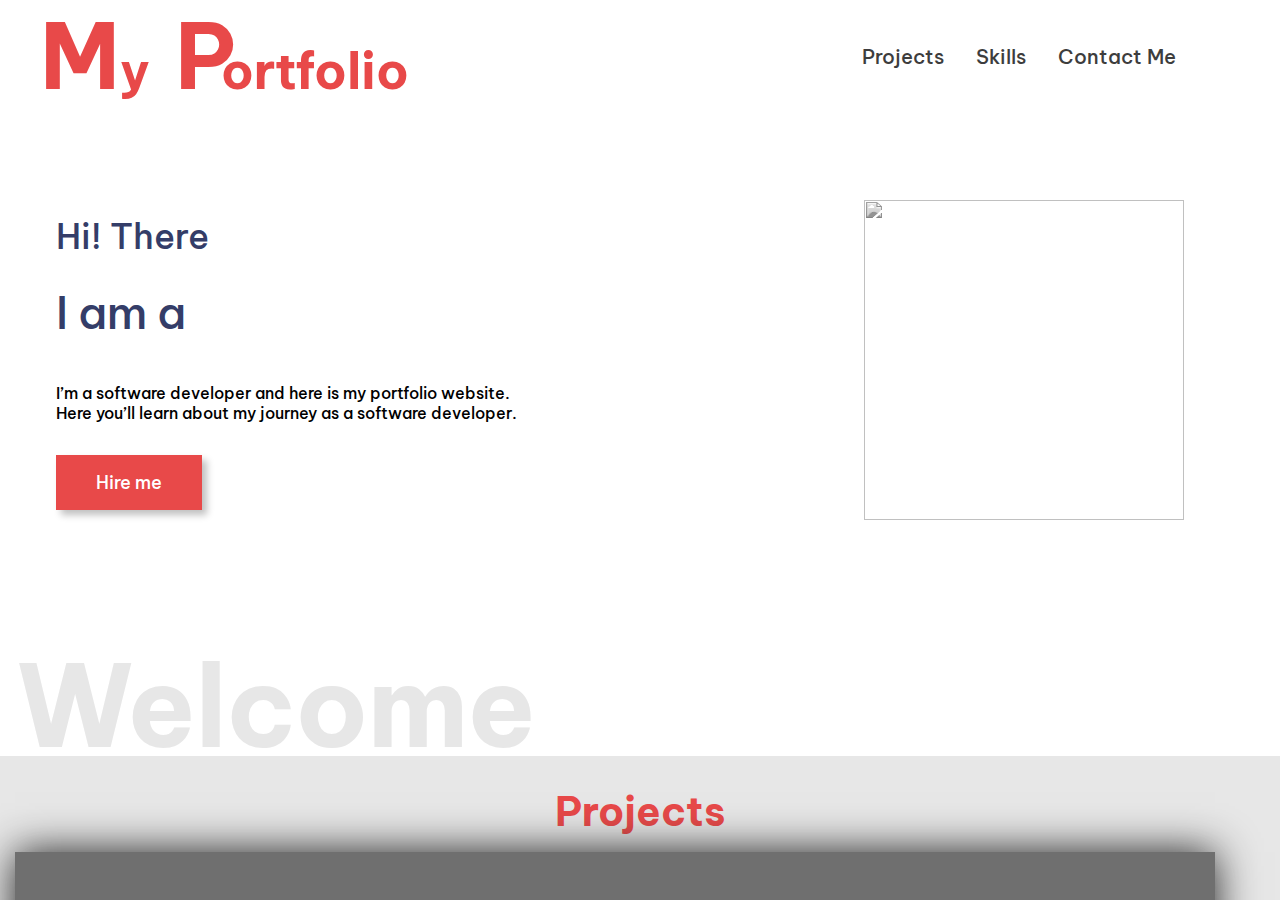
==== MyPortfolio/index.html @ dfd2cd28 "update" ====
<!DOCTYPE html>
<html lang="en">
<head>
    <meta charset="UTF-8">
    <meta http-equiv="X-UA-Compatible" content="IE=edge">
    <meta name="viewport" content="width=device-width, initial-scale=1.0">
    <title>Portfolio Website - Sandeep Singh</title>
    <link rel="stylesheet" href="styles.css">
</head>
<body>
    
    <div id="wrapper">

        <div class="container">
            <div class="navbar">
                
                <div class="logo-container">
                  <h2 class="logo-heading">
                    <span class="caps">M</span>y<span class="caps alP">P</span>ortfolio
                  </h2>
                </div>
                
                <div class="nav-items">
                    <div><a href="#projects">Projects</a></div>
                    <div><a href="#skills">Skills</a></div>
                    <div><a href="#contactme">Contact Me</a></div>
                </div>

            </div>

            <div class="hero-section">

                <div class="faded-text">Welcome</div>
    
                <div class="hero-section-left">
                    <div class="hero-section-heading">Hi! There</div>
                    
                    <div class="hero-section-heading hero-section-sub-heading">
                        I am a <span class="role"></span>
                    </div>
    
                    <div class="hero-section-description">
                        I’m a software developer and here is my portfolio website. Here you’ll 
                        learn about my journey as a software developer.
                    </div>
                    
                    <div class="btn-pink" id="btn">Hire me</div>
    
                </div>
    
                <div class="hero-section-right">
                    <div class="absolute icons icon-dots">
                        <img src="./images/userAsset/dots.png" alt="" />
                      </div>
                      <div class="absolute icons icon-cube">
                        <img src="./images/userAsset/cube.png" alt="" />
                      </div>
                      <div class="absolute icons icon-circle">
                        <img src="./images/userAsset/circle.png" alt="" />
                      </div>
                      <div class="absolute icons icon-zigzag">
                        <img src="./images/userAsset/zigzags.png" alt="" />
                      </div>
                      <div class="absolute icons icon-plus">
                        <img src="./images/userAsset/plus.png" alt="" />
                      </div>
                      <div class="user-image">
                        <img src="./images/userAsset/_sandeep.777-20230219-0002.jpg" height="320px" width="320px"/>
                      </div>
                </div>
    
            </div>
        </div>

        <div class="project-section" id="projects">
            <h2 class="page-header">Projects</h2>

            <div class="project-container">
                <div class="project-card" id="project1">
                    <div class="project-number project-number-right">01</div>
                    <div class="project-content project-content-left">

                        <div class="project-skills-container">
                            <img class="project-skill" src="./images/stack/HTML.png" alt="" />
                            <img class="project-skill" src="./images/stack/CSS.png" alt="" />
                            <img class="project-skill" src="./images/stack/Javascript.svg" alt="" />
                            <img class="project-skill" src="./images/stack/Express.png" alt="" />
                            <img class="project-skill" src="./images/stack/NextJsCircle.png" alt="" />
                            <img class="project-skill" src="./images/stack/Tailwind.png" alt="" />
                            <img class="project-skill" src="./images/stack/NodeJs.svg" alt="" />
                            <img class="project-skill" src="./images/stack/MongoDB.svg" alt="" />
                            <img class="project-skill" src="./images/stack/Redux.svg" alt="" />
                            <img class="project-skill" src="./images/stack/Vercel.svg" alt="" />
                        </div>

                        <h2 class="project-heading">Tint & Orange</h2>

                        <p class="project-subHeading">Its is a car modification copany 
                            which provide you sheets to protect your car from scratch
                        </p>
                        <div class="btn-grp">
                            <button class="btn-pink btn-project">Read More</button>
                            <a href="">
                            <i title="GitHubLink" class="fa-brands fa-github icon"></i>
                            </a>
                            <a href="">
                            <i title="Live Link" class="fa-solid fa-link icon"></i>
                            </a>
                        </div>
                    </div>
                </div>

                <div class="project-card" id="project2">
                  <div class="project-number project-number-left">02</div>
                  <div class="project-content project-content-right">
                    <div class="project-skill-container">
                      <img class="project-skill" src="./images/stack/HTML.png" alt="" />
                      <img class="project-skill" src="./images/stack/CSS.png" alt="" />
                      <img class="project-skill" src="./images/stack/Javascript.svg" alt="" />
                      <img class="project-skill" src="./images/stack/NextJsCircle.png" alt="" />
                      <img class="project-skill" src="./images/stack/Tailwind.png" alt="" />
                      <img class="project-skill" src="./images/stack/Redux.svg" alt="" />
                      <img class="project-skill" src="./images/stack/Vercel.svg" alt="" />
                    </div>
                    <h2 class="project-heading">Breaking Copyrights</h2>
                    <p class="project-subHeading">
                      A platform to download copyrights free youtube music
                    </p>
                    <div class="btn-group">
                      <button class="btn-pink btn-project">Read More</button>
                      <a href="">
                        <i title="GitHubLink" class="fa-brands fa-github icon"></i>
                      </a>
                      <a href="">
                        <i title="Live Link" class="fa-solid fa-link icon"></i>
                      </a>
                    </div>
                  </div>
                </div>
          
                <div class="project-card" id="project3">
                  <div class="project-number project-number-rightdown">03</div>
                  <div class="project-content project-content-left">
                    <div class="project-skill-container">
                      <img class="project-skill" src="./images/stack/HTML.png" alt="" />
                      <img class="project-skill" src="./images/stack/CSS.png" alt="" />
                      <img class="project-skill" src="./images/stack/Javascript.svg" alt="" />
                      <img class="project-skill" src="./images/stack/NextJsCircle.png" alt="" />
                      <img class="project-skill" src="./images/stack/Tailwind.png" alt="" />
                      <img class="project-skill" src="./images/stack/Vercel.svg" alt="" />
                    </div>
          
                    <h2 class="project-heading">Artful Interiors</h2>
                    <p class="project-subHeading">
                      A Website for interior designer to showcase their works and samples
                    </p>
                    <div class="btn-group">
                      <button class="btn-pink btn-project">Read More</button>
                      <a href="">
                        <i title="GitHubLink" class="fa-brands fa-github icon"></i>
                      </a>
                      <a href="">
                        <i title="Live Link" class="fa-solid fa-link icon"></i>
                      </a>
                    </div>
                  </div>
                </div>
          
                <div class="project-card" id="project4">
                  <div class="project-number project-number-leftdown">04</div>
                  <div class="project-content project-content-right">
                    <div class="project-skill-container">
                      <img class="project-skill" src="./images/stack/NextJsCircle.png" alt="" />
                      <img class="project-skill" src="./images/stack/Tailwind.png" alt="" />
                      <img class="project-skill" src="./images/stack/Vercel.svg" alt="" />
                    </div>
                    <h2 class="project-heading">Granit</h2>
                    <p class="project-subHeading">
                      A architectural website to plan your building or home (Hebrew
                      Language)
                    </p>
                    <div class="btn-group">
                      <button class="btn-pink btn-project">Read More</button>
                      <a href="">
                        <i title="GitHubLink" class="fa-brands fa-github icon"></i>
                      </a>
                      <a href="">
                        <i title="Live Link" class="fa-solid fa-link icon"></i>
                      </a>
                    </div>
                  </div>
                </div>
            </div>

        </div>
        
        <div id="skills" class="container skills-container ">
          <div class="skill-fade-text">Skills</div>

          <div class="skill-container-left">
            <h2 class="skill-heading">
              <span class="caps">M</span>e and
              <br />
              MyTech Stack
            </h2>

            <div class="skill-subHeading">
              <p>
                Hi Everyone, My name is <strong><cite>Sandeep Singh</cite></strong>. I am a Full Stack Web Developer and I
                have been working for last 1 Year and Currently I am working with a
                Budding Startup in <strong><cite>Vadodara,Gujarat,India</cite></strong> and a full Time Freelancer. Currently I am
                working on NextJs and Making Beautiful UI-UX are my fey features
              </p>
              <p>
                Lorem ipsum dolor, sit amet consectetur adipisicing elit. Non
                doloremque aspernatur, maiores voluptatum minus laudantium?
                Perspiciatis accusamus minima porro dolores necessitatibus, magni
                dolorem et qui veniam nulla sequi molestiae maxime.
              </p>
              <p>
                Lorem ipsum dolor sit amet consectetur adipisicing elit. Quis quidem
                quos ullam veritatis voluptates tenetur qui ipsa nulla culpa itaque?
              </p>
            </div>
          </div>

          <div class="skill-container-right">
            <img src="./images/userAsset/blob vector.png" class="blob-style" alt="" />

            <img src="./images/stack/HTML.png" alt="" class="skills-logo" />
            <img src="./images/stack/CSS.png" alt="" class="skills-logo" />
            <img src="./images/stack/Javascript.svg" alt="" class="skills-logo" />
            <img src="./images/stack/React.png" alt="" class="skills-logo" />
            <img src="./images/stack/NodeJs.svg" alt="" class="skills-logo" />
            <img src="./images/stack/Next.svg" alt="" class="skills-logo" />
            <img src="./images/stack/Redux.svg" alt="" class="skills-logo" />
            <img src="./images/stack/Tailwind.png" alt="" class="skills-logo" />
            <img src="./images/stack/Bootstrap.svg" alt="" class="skills-logo" />
            <img src="./images/stack/MaterialUI.svg" alt="" class="skills-logo" />
            <img src="./images/stack/Express.png" alt="" class="skills-logo" />
            <img src="./images/stack/Git.svg" alt="" class="skills-logo" />
            <img src="./images/stack/Github.svg" alt="" class="skills-logo" />
            <img src="./images/stack/Graphql.svg" alt="" class="skills-logo" />
            <img src="./images/stack/MongoDB.svg" alt="" class="skills-logo" />
            <img src="./images/stack/Vercel.svg" alt="" class="skills-logo" />
            <img src="./images/stack/ChartJs.svg" alt="" class="skills-logo" />
            <img src="./images/stack/Bash.svg" alt="" class="skills-logo" />
            <img src="./images/stack/Docker.svg" alt="" class="skills-logo" />
            <img src="./images/stack/K8s.svg" alt="" class="skills-logo" />
          </div>
        
        
        
        </div>

        <div class="contactus-form-container" id="contactme">
          <div class="container">

            <h1 class="contactus-heading">Contact me</h1>

            <h3 class="contactus-sub-heading">
              Questions, thoughts, or just want to say hello?
            </h3>


            <div class="contactus-form-container">
              <form class="form" action="">
                <div class="formfield-container">
                  <input class="formfield" 
                  type="text" 
                  name="name" 
                  id="" 
                  placeholder="Enter your name" />

                  <input class="formfield" 
                  type="email" 
                  name="email" 
                  id="" 
                  placeholder="Enter your email address" />

                  <input class="formfield" 
                  type="text" 
                  name="subject" 
                  id="" 
                  placeholder="Enter your subject" />

                  <textarea name="message" 
                  id="" cols="30" rows="10" 
                  class="formfield formfield-textarea"
                  placeholder="Enter your message"></textarea>

                </div>
                
                <div>
                  <button type="submit" class="btn-pink" id="submit-btn">
                    Send Message<i class="submit-icon fa-solid fa-paper-plane"></i>
                  </button>
                </div>

              </form>

            </div>


          </div>
        </div>

        <footer>
          <div class="container">
            <div class="footer-wrapper">
              <!--<div class="footer-faded-text">Sandy</div>-->

              <div class="link-wrapper">
                <div>
                  <a href="#projects">Projects</a>
                </div>
                <div>
                  <a href="#skills">Skills</a>
                </div>
                <div>
                  <a href="#contactme">Contact Me</a>
                </div>
              </div>

              <div class="icon-wrapper">
                <a href="https://www.linkedin.com/in/sandeep-singh-952b2524a" target="_blank"><i class="fa-brands fa-linkedin icon"></i></a>
                <a href="https://github.com/Sandy-1673" target="_blank"><i class="fa-brands fa-github icon"></i></a>
                <a href="https://instagram.com/_sandeep.777?igshid=YmMyMTA2M2Y=" target="_blank"><i class="fa-brands fa-instagram icon"></i></a>
                <a href="mailto:sandeepsingh99744@gmail.com"><i class="fa-regular fa-envelope icon"></i></a>
              </div>

            </div>
          </div>
        </footer>

    </div>
  <script src="https://cdn.jsdelivr.net/npm/typed.js@2.0.12"></script>
  <script src="https://kit.fontawesome.com/58a810656e.js" crossorigin="anonymous"></script>
  <script>
    var typeData = new Typed(".role", {
      strings: [
        "Full Stack Developer",
        "Web Developer",
        "UI-UX Designer",
        "Backend Developer",
        "Coder",
      ],
      loop: true,
      typeSpeed: 100,
      backSpeed: 80,
      backDelay: 1000,
    });
  </script>
</body>
</html>
---- MyPortfolio/styles.css ----
@import url("https://fonts.googleapis.com/css2?family=Be+Vietnam+Pro:wght@300&display=swap");

*{
  margin:0;
  padding:0;
  /* box-sizing:border-box; */
  font-family: "Be Vietnam Pro", sans-serif;
  scroll-behavior: smooth;
}
:root {
  --bgOrange: #e84949;
}

#wrapper{
    height:100vh;
    overflow-y:auto;
    overflow-x: hidden;
}

.container{
    width:1200px;
    margin:0 auto;
}

.navbar{
    display: flex;
    justify-content:space-between;
    align-items:center;

    padding-top:1rem;
}

.logo{
    width:80px;
}

.logo-container{
    display:flex;
    margin-top: 15px;
    justify-content: baseline;
    align-items: center;
}

.logo-heading{
  font-size:50px;
  font-style: bold;
  color: var(--bgOrange);
  line-height: 50px;
}

.alP{
  margin-left: 25px;
  margin-right: -15px;
}

.logo-text{
    margin-left:-1.2rem;
    font-size:28px;
}

.nav-items{
    display:flex;
    gap:2rem;
    padding: 0 4em;
}

.nav-items div{
    font-size:20px;
    font-weight:500;
    cursor:pointer;
   
}
.nav-items div a{
    color:rgb(61, 61, 61);
    /* transition: all 5s ease; */
}

a{
    text-decoration: none;
}


.nav-items div:hover{
    transition:0.8s;
    font-weight: bold;
}

.hero-section{
    position:relative;
    display:flex;
    justify-content: center;
    align-items: center;

    gap: 5rem;
    margin: 4rem auto;
    padding: 0 1rem;
    padding-bottom: 8rem;
}

.faded-text{
    position:absolute;
    user-select:none;
    font-size: 7em;
    color:rgb(231,231,231);
    
    bottom: -16%;
    left: -2%;
    font-weight: bold;
    transition: all 3s;
}

.hero-section-left{
    /* width:100%; */
    display: flex;
    flex-direction: column;
    justify-content:center;
    gap: 2rem;
}

.hero-section-heading{
    font-size: 35px;
    color: #343d68;
    font-weight: 500;
}

.role{
    color: #4e45d5;
    font-weight: 800;
}

.hero-section-sub-heading{
    font-size: 45px;
    line-height: 45px;
}

.hero-section-description{
    margin-top: 1rem;
    width: 70%;
    font-weight: 500;
}

.btn-pink {
    background-color: var(--bgOrange);
    width: fit-content;
    color: white;
    padding: 0.8rem 2.3rem;
    box-shadow: 5px 5px 7px 0px #0000003f;
    font-size: 18px;
    cursor: pointer;
    transition: all 0.5s;
    font-weight: 500;
    border: solid 3px transparent;
    position: relative;
    z-index: 1;
  }
  .btn-pink::before {
    content: "";
    position: absolute;
    background-color: #fff;
    top: 0px;
    left: 0;
    right: 0;
    bottom: 0px;
    z-index: -1;
    transform: scaleX(0);
    transform-origin: left;
    transition: all 0.8s;
  }
  .btn-pink:hover::before {
    transform: scaleX(1);
  }
  .btn-pink:hover {
    border: solid 3px var(--bgOrange);
    color: black;
  }

  .hero-section-right{
    position:relative;
  }

  .absolute{
    position:absolute;
  }

  .user-image{
    padding:2.5rem;
    filter:grayscale(1);
    transition:all 1s;
    animation: scaleImage 5s linear infinite;
  }

  .user-image img{
    z-index:-9;
  }

  @keyframes scaleImage {

    0%{
        filter:grayscale(0);
        transform:scale(1);
        
    }

    50%{
        transform:scale(1.1);
        filter:grayscale(1);
        box-shadow: 3px 3px 10px black;
    }

    100%{
        transform:scale(1);
        filter:grayscale(0);
    }
    
  }


  .icon-dots{
    z-index:9;
    bottom:-1rem;
    right:0;
    animation-name:dotsAnimation;
    animation-duration: 5s;
    animation-iteration-count: infinite;
  }

  @keyframes dotsAnimation {
    0%{
        transform:translateY(0px);
    }
    50%{
        transform: translateY(-15px);
    }
    100%{
        transform: translateY(0px);
    }
    
  }

  .icon-cube{
    z-index:9;
    top:-0.8em;
    right:1em;
    animation-name: cubeRotate;
    animation-duration: 3s;
    animation-iteration-count: infinite;
  }

  @keyframes cubeRotate {
    0%{
        transform: rotateY(0deg) translateY(0px);
    }
    50%{
        transform:  rotateY(180deg) translateY(-12px);
    }
    100%{
        transform:  rotateY(360deg) translateY(0px);
    }
  }

  .icon-circle{
    z-index:9;
    left:0;
    bottom:0;
    animation-name:shakeEffect;
    animation-duration: 6s;
    animation-timing-function: linear;
    animation-iteration-count: infinite;
} 
 @keyframes shakeEffect {
  
    50%{
        left:5%;
        bottom:10%;
    }
 
  }

  .icon-zigzag{
    z-index:9;
    top:1.5em;
    left:-0.3em;
    animation:zigzagAnimation 5s ease-in infinite;
  }

  @keyframes zigzagAnimation{
    50%{
        left:5%;
        top:2%;
    }
  }
  .icon-plus{
    z-index:9;
    top:-0.8rem;
    left: 50%;
    animation:shakeEffectPlus 5s ease-in infinite;
  }

  @keyframes shakeEffectPlus {
    50%{
        top:3%;
        left:48%
    }
  }

  .project-section{
    background-color: rgb(231,231,231);
    margin-top:4rem;
  }

  .page-header{
    color:var(--bgOrange);
    font-size:90px;
    text-align:center;
    padding-top:30px;
  }
  .project-container{
    max-width: 1200px;
    margin:0 auto;
    padding:3rem 0;

    display:flex;
    flex-direction:column;
    gap:120px;
  }

  .project-card{
    width:90%;
    height:550px;
    background-image: url(./images/projects/Project1.png);
    background-size: cover;
    /* background-repeat: no-repeat; */
    position:relative;
    box-shadow:0px 0px 40px #1f1f1f;
  }

  .project-card::after{
    content:"";
    position:absolute;
    top:0;
    left:0;
    right:0;
    bottom:0;
    background-color: #1f1f1f9a;
    z-index:0;
    /* transform: scaleX(1); */
  }

  .project-card::before{
    content:"";
    position:absolute;
    top:0;
    left:0;
    right:0;
    bottom:0;
    background: linear-gradient(45deg, #343d68, #343d68be, #343d687c);
    transform:scaleX(0);
    transform-origin: left;
    transition: all 0.4s;
    z-index:1;
  }

  .project-card:hover::before{
    transform:scaleX(1);
  }

  .project-number{
    position:absolute;
    font-size:200px;
    font-weight:600;
    color:white;
    z-index:10;
    /* display:none; */
    opacity: 0;
  }

  .project-card:hover .project-number{
    /* display:block; */
    opacity: 1;
  }

  .project-number-right{
    right:-40px;
    top:-45px;
  }

  .project-number-rightdown{
    right:-40px;
    bottom:-45px;
  }

  .project-number-left{
    left:-40px;
    top:-45px;
  }

  .project-number-leftdown{
    left:-40px;
    bottom:-45px;
  }

  .project-content{
    position:absolute;
    display:flex;
    flex-direction:column;
    color:white;
    padding:2em;
    bottom:20%;
    z-index:5;
    gap:1em;
    transition:all 0.4s;
  }


  .project-content-left{ 
    left:10%;
  }

  .project-content-right{ 
    right:10%;
  }

  .project-skills-container{
    width:60%;
    display:flex;
    gap:10px;
    flex-wrap:wrap;
  
  }

  .project-skill{
    width:40px;
  }

  .project-heading{
    font-size:50px;
    font-weight: bold;
    line-height:3rem;
  }
  
  .project-subHeading{
    width:70%;
    font-size:16px;
    font-style: italic;
  }


  .btn-grp{
    display:flex;
    gap:0.9rem;
    align-items:center;
  }

  .btn-project:hover{
    border:none;
  }

  .icon{
    cursor:pointer;
    color:white;
    font-size:35px;
    transition:all 0.4s;
  }

  .icon:hover{
    color:var(--bgOrange);
  }

  .project-card:hover .project-content{
    transform:scale(1.1);
  }

  #project1{
    background-image: url(./images/projects/Project1.png);
  }

  #project2{
    margin-left:120px;
    background-image: url(./images/projects/Project2.png);
  }
  #project3{
    background-image: url(./images/projects/Project3.png);
  }
  #project4{
    margin-left:120px;
    background-image: url(./images/projects/Project4.png);
  }

  @media (max-width:1300px) {
    .page-header {
      padding-top: 30px;
      color: var(--bgOrange);
      text-align: center;
      font-size: 40px;
    }
    .project-container {
      padding: 5px;
      margin: 10px;
      gap: 60px;
    }
    .project-card {
      width: 100%;
      height: 300px;
    }
    .project-card {
      background-size: cover;
      background-position: center;
    }
    .project-content {
      scale: 0.5;
      bottom: 0;
      left: 0;
      right: 0;
      top: 0;
    }
    .project-content-left {
      left: 0;
    }
    .project-heading {
      font-size: 40px;
      width: 100%;
    }
    .project-sub-heading {
      width: 100%;
    }
    #project2 {
      margin-left: 0;
    }
    #project4 {
      margin-left: 0;
    }
    .project-skill-container {
      width: 100%;
    }
    .project-skill {
      width: 35px;
    }
    .project-card:hover .project-number {
      display: none;
    }
    .project-card:hover .project-content {
      scale: 0.55;
    }
  }

  .skills-container{
    position:relative;
    display:flex;
    padding:5rem;
    margin:10rem auto;
    gap:30px;
  }

.skill-container-left{
  width:50%;
  display:flex;
  flex-direction:column;
}

.skill-container-right{
  display:flex;
  flex-wrap:wrap;
  width:50%;
  position:relative;
  gap:2rem;
  justify-content: center;
}

.skill-fade-text{
  position:absolute;
  font-size:10em;
  font-style:bold;
  color:rgb(231,231,231);
  bottom:-18.5%;
  right:14%;
  user-select:none;
  overflow-y:hidden;
}

.blob-style{
  position:absolute;
  top:50%;
  left:50%;
  z-index:-5;
  transform:translate(-50%, -50%);
  animation: blobAnimate 3s linear infinite;
}

@keyframes blobAnimate {
  50%{
    top:54%;
    left:46%;
  }
}

.skills-logo{
  width:90px;
  transition:all 0.5s;
}

.skills-logo:hover{
  transform:scale(1.2);
}

.skill-heading{
  font-size:50px;
  font-style: bold;
  color: var(--bgOrange);
  line-height: 50px;
}

.caps{
  font-size:90px;
}

.skill-subHeading{
  margin-top: 1rem;
  width:85%;
  text-align: justify;
}

.skill-subHeading p{
  margin:15px 0;
}

.contactus-form-container{
  width:100%;
  background-color: rgb(231,231,231);
}

.contactus-heading{
  font-size:5em;
  color:var(--bgOrange);
  padding-top: 2rem;
}

.contactus-sub-heading{
  font-size:3rem;
  color:#343d68aa;
  text-transform: capitalize;
}

.contactus-form-container{
  margin-top:25px;
  display:flex;
  align-items: center;
  justify-content: center;
}

.form{
  display:flex;
  flex-direction: column;
  gap:30px;
  width:70%;
  margin: 2rem 5rem;
}

.formfield-container{
  width:100%;
}

.formfield{
  width:100%;
  height:42px;
  padding: 0 2rem;
  font-size:18px;
  border-radius: 5px;
  box-shadow: 2px 2px 10px #1f1f1f;
  font-weight:500;
  border:none;
  margin-top:27px;
}

.formfield-textarea{
  height:auto;
  padding-top:1rem;
}

#submit-btn{
  border:none;
  font-size: 1.4rem;
  margin: 1rem 0;
}

#submit-btn:hover{
  scale:0.9;
}

.submit-icon{
  padding:0 1rem;
  font-size:1.5rem;
}

footer{
  position:relative;
  margin-top:-1px;
  background-color: #343d68;
  padding:5rem;
}

.footer-wrapper{
  display:flex;
  gap:1rem;
  padding:1.2rem;
  justify-content: space-between;
  align-items:center;
}

.footer-faded-text{
  position:absolute;
  left:0;
  bottom:0;color:#535c87;
  user-select:none;
  font-size:5em;
}

.link-wrapper{
  display:flex;
  gap:1.2rem;
}

.link-wrapper div a{
  color:white;
  text-decoration:none;
  transition:all 0.6s;
}

.link-wrapper div a:hover{
  color:var(--bgOrange);
}

.icon-wrapper{
  display:flex;
  gap:1rem;
}
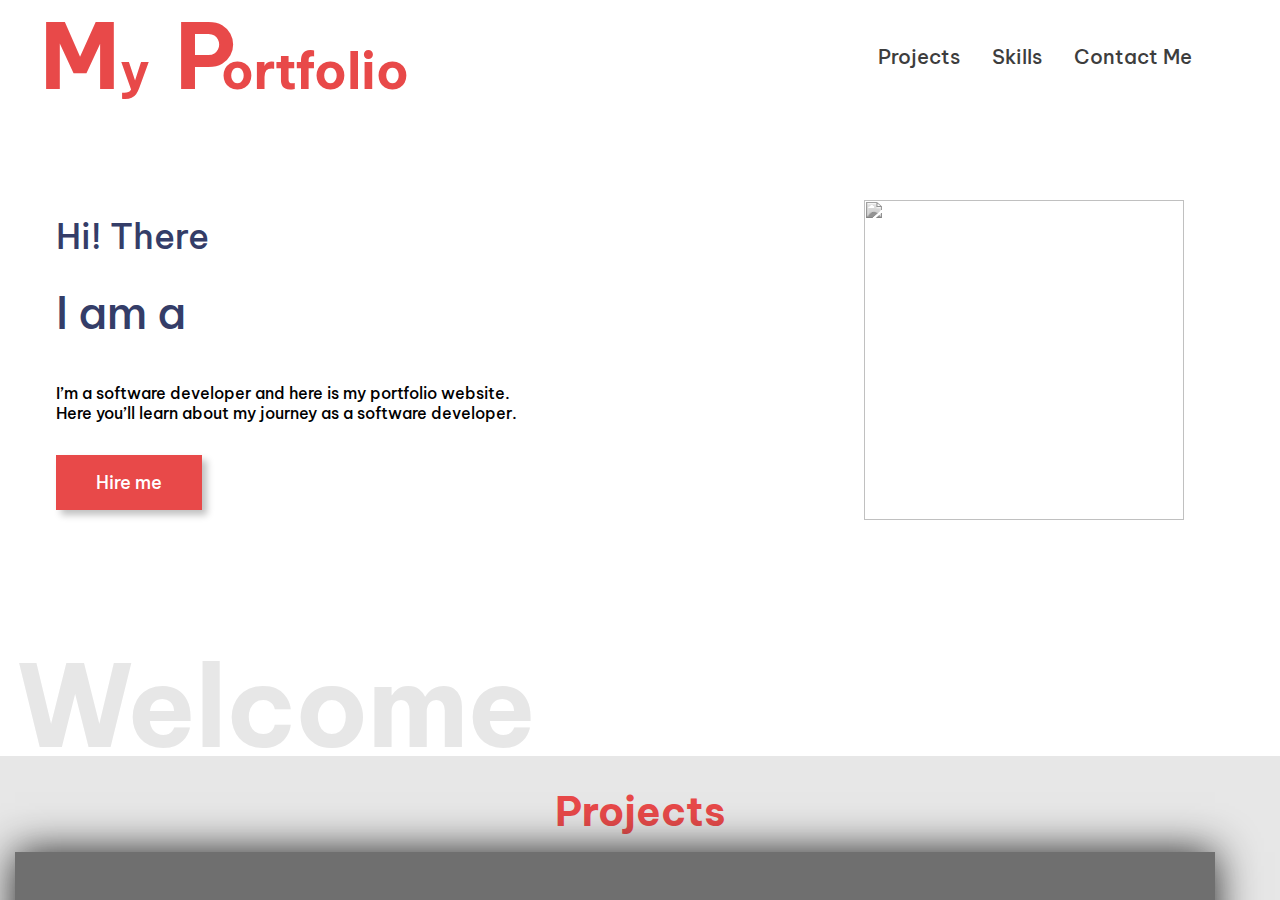
==== commit 9fe8b1a3: "hh" ====
--- a/MyPortfolio/index.html
+++ b/MyPortfolio/index.html
@@ -65,7 +65,7 @@
                         <img src="./images/userAsset/plus.png" alt="" />
                       </div>
                       <div class="user-image">
-                        <img src="./images/userAsset/_sandeep.777-20230219-0002.jpg" height="320px" width="320px"/>
+                        <img src="./images/userAsset/sandeep.777-20230219-0002.jpg" height="320px" width="320px"/>
                       </div>
                 </div>
     
@@ -308,7 +308,7 @@
         <footer>
           <div class="container">
             <div class="footer-wrapper">
-              <!--<div class="footer-faded-text">Sandy</div>-->
+              <div class="footer-faded-text">Sandy</div>
 
               <div class="link-wrapper">
                 <div>
--- a/MyPortfolio/styles.css
+++ b/MyPortfolio/styles.css
@@ -61,7 +61,7 @@
 .nav-items{
     display:flex;
     gap:2rem;
-    padding: 0 4em;
+    padding: 0 3rem;
 }
 
 .nav-items div{
